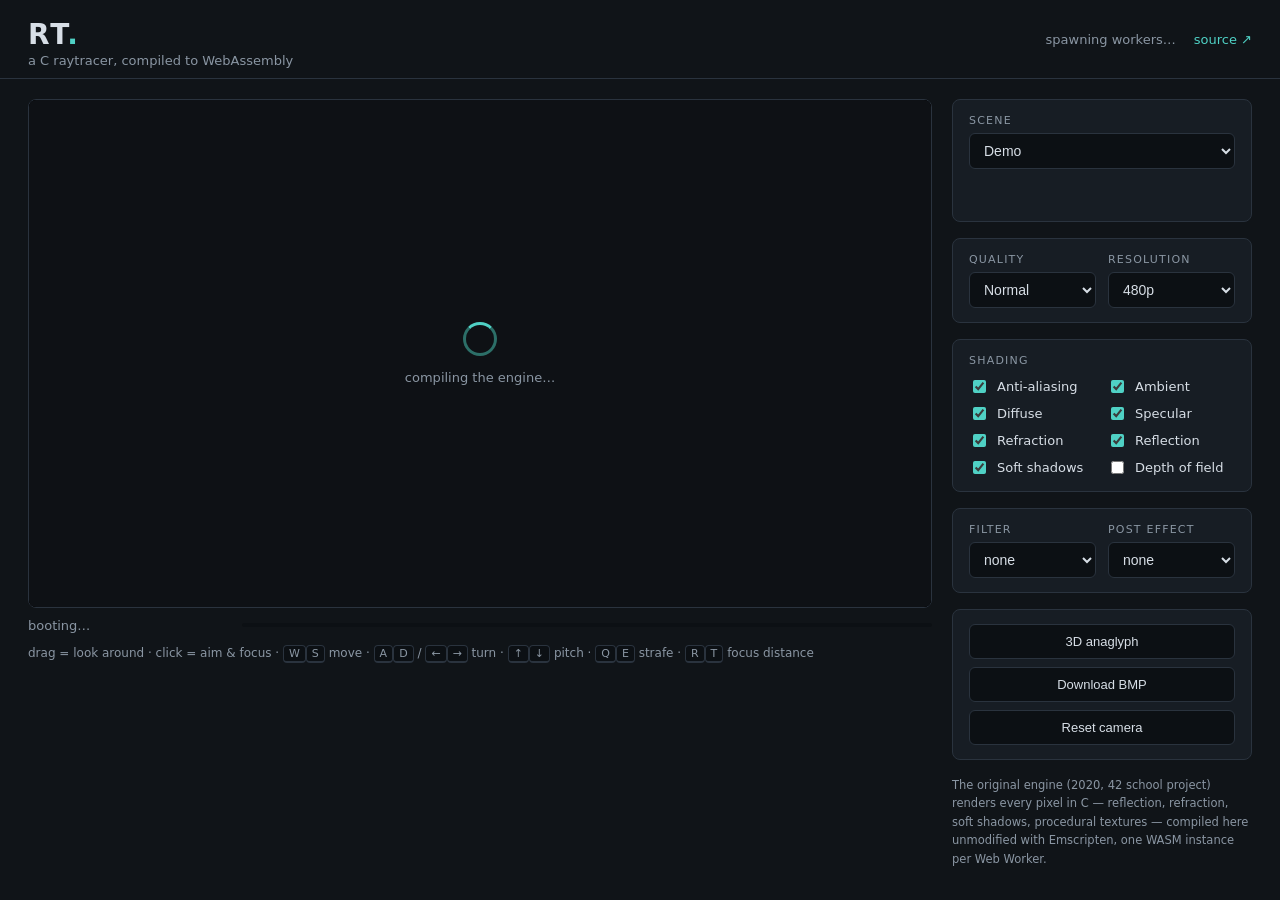
==== web/index.html @ edc54782 "added web demo with webasm" ====
<!DOCTYPE html>
<html lang="en">
<head>
  <meta charset="utf-8">
  <meta name="viewport" content="width=device-width, initial-scale=1">
  <title>RT — a C raytracer running in your browser</title>
  <meta name="description" content="A raytracing engine written in C in 2020, compiled to WebAssembly and rendered by a pool of Web Workers — live in the browser.">
  <link rel="stylesheet" href="style.css">
  <link rel="icon" href="data:image/svg+xml,%3Csvg xmlns='http://www.w3.org/2000/svg' viewBox='0 0 32 32'%3E%3Crect width='32' height='32' rx='6' fill='%23101418'/%3E%3Ccircle cx='13' cy='13' r='9' fill='none' stroke='%234fd1c5' stroke-width='3'/%3E%3Cpath d='M20 20 L27 27' stroke='%234fd1c5' stroke-width='3' stroke-linecap='round'/%3E%3C/svg%3E">
  <script src="scenes.js" defer></script>
  <script src="main.js" defer></script>
</head>
<body>
  <header>
    <div class="title">
      <h1>RT<span class="accent">.</span></h1>
      <p>a C raytracer, compiled to WebAssembly</p>
    </div>
    <div class="meta">
      <span id="worker-count">spawning workers…</span>
      <a href="https://github.com/KernelOverseer/RT" target="_blank" rel="noopener">source ↗</a>
    </div>
  </header>

  <main>
    <section class="stage">
      <div class="canvas-wrap">
        <canvas id="view" width="854" height="480"></canvas>
        <div id="loading-overlay" class="overlay">
          <div class="spinner"></div>
          <p>compiling the engine…</p>
        </div>
      </div>
      <div class="statusbar">
        <span id="status">booting…</span>
        <div class="progress"><div id="progress-fill"></div></div>
      </div>
      <p class="hint">
        drag = look around · click = aim &amp; focus ·
        <kbd>W</kbd><kbd>S</kbd> move · <kbd>A</kbd><kbd>D</kbd> / <kbd>←</kbd><kbd>→</kbd> turn ·
        <kbd>↑</kbd><kbd>↓</kbd> pitch · <kbd>Q</kbd><kbd>E</kbd> strafe ·
        <kbd>R</kbd><kbd>T</kbd> focus distance
      </p>
    </section>

    <aside class="panel">
      <div class="group">
        <label for="scene-select">Scene</label>
        <select id="scene-select"></select>
        <p id="scene-description" class="description"></p>
      </div>

      <div class="group row2">
        <div>
          <label for="quality-select">Quality</label>
          <select id="quality-select">
            <option value="draft">Draft</option>
            <option value="normal" selected>Normal</option>
            <option value="high">High</option>
          </select>
        </div>
        <div>
          <label for="resolution-select">Resolution</label>
          <select id="resolution-select">
            <option value="360">360p</option>
            <option value="480" selected>480p</option>
            <option value="540">540p</option>
            <option value="720">720p</option>
          </select>
        </div>
      </div>

      <div class="group">
        <label>Shading</label>
        <div id="toggles" class="toggles"></div>
      </div>

      <div class="group row2">
        <div>
          <label for="filter-select">Filter</label>
          <select id="filter-select">
            <option value="0" selected>none</option>
            <option value="1">grayscale</option>
            <option value="2">sepia</option>
            <option value="3">negative</option>
          </select>
        </div>
        <div>
          <label for="effect-select">Post effect</label>
          <select id="effect-select">
            <option value="0" selected>none</option>
            <option value="1">motion blur</option>
            <option value="2">blur</option>
            <option value="3">sharpen</option>
          </select>
        </div>
      </div>

      <div class="group actions">
        <button id="stereo-button">3D anaglyph</button>
        <button id="save-button">Download BMP</button>
        <button id="reset-button">Reset camera</button>
      </div>

      <footer>
        <p>The original engine (2020, 42 school project) renders every pixel
        in C — reflection, refraction, soft shadows, procedural textures —
        compiled here unmodified with Emscripten, one WASM instance per
        Web Worker.</p>
      </footer>
    </aside>
  </main>
</body>
</html>
---- web/style.css ----
:root {
  --bg: #101418;
  --bg-panel: #171d24;
  --bg-input: #0c1014;
  --border: #2a333e;
  --text: #d7dee6;
  --text-dim: #8a96a3;
  --accent: #4fd1c5;
  --accent-dim: #2c6f68;
}

* { box-sizing: border-box; }

html, body {
  margin: 0;
  padding: 0;
  background: var(--bg);
  color: var(--text);
  font-family: "Inter", "Segoe UI", system-ui, sans-serif;
  min-height: 100vh;
}

header {
  display: flex;
  justify-content: space-between;
  align-items: baseline;
  padding: 18px 28px 10px;
  border-bottom: 1px solid var(--border);
}

header h1 {
  margin: 0;
  font-size: 28px;
  letter-spacing: 2px;
  font-weight: 800;
}

header .accent { color: var(--accent); }

header .title p {
  margin: 2px 0 0;
  color: var(--text-dim);
  font-size: 13px;
}

header .meta {
  display: flex;
  gap: 18px;
  align-items: baseline;
  font-size: 13px;
  color: var(--text-dim);
}

header .meta a {
  color: var(--accent);
  text-decoration: none;
}

main {
  display: flex;
  gap: 20px;
  padding: 20px 28px 32px;
  align-items: flex-start;
  flex-wrap: wrap;
}

.stage {
  flex: 1 1 620px;
  min-width: 320px;
}

.canvas-wrap {
  position: relative;
  border: 1px solid var(--border);
  border-radius: 8px;
  overflow: hidden;
  background: #000;
}

canvas#view {
  display: block;
  width: 100%;
  height: auto;
  cursor: crosshair;
  touch-action: none;
}

.overlay {
  position: absolute;
  inset: 0;
  display: flex;
  flex-direction: column;
  gap: 14px;
  align-items: center;
  justify-content: center;
  background: rgba(16, 20, 24, 0.88);
  transition: opacity 0.3s;
}

.overlay.hidden { opacity: 0; pointer-events: none; }

.overlay p { color: var(--text-dim); font-size: 13px; margin: 0; }

.spinner {
  width: 34px;
  height: 34px;
  border: 3px solid var(--accent-dim);
  border-top-color: var(--accent);
  border-radius: 50%;
  animation: spin 0.9s linear infinite;
}

@keyframes spin { to { transform: rotate(360deg); } }

.statusbar {
  display: flex;
  align-items: center;
  gap: 14px;
  margin-top: 10px;
  font-size: 13px;
  color: var(--text-dim);
}

#status { min-width: 200px; }
#status.error { color: #fc8181; }

.progress {
  flex: 1;
  height: 4px;
  background: var(--bg-input);
  border-radius: 2px;
  overflow: hidden;
}

#progress-fill {
  height: 100%;
  width: 0;
  background: var(--accent);
  transition: width 0.15s ease;
}

.hint {
  margin: 10px 0 0;
  font-size: 12px;
  color: var(--text-dim);
  line-height: 1.8;
}

kbd {
  background: var(--bg-input);
  border: 1px solid var(--border);
  border-bottom-width: 2px;
  border-radius: 4px;
  padding: 1px 5px;
  font-size: 11px;
  font-family: inherit;
}

.panel {
  flex: 0 1 300px;
  min-width: 260px;
  display: flex;
  flex-direction: column;
  gap: 16px;
}

.group {
  background: var(--bg-panel);
  border: 1px solid var(--border);
  border-radius: 8px;
  padding: 14px 16px;
}

.group label {
  display: block;
  font-size: 11px;
  text-transform: uppercase;
  letter-spacing: 1.2px;
  color: var(--text-dim);
  margin-bottom: 6px;
}

.group select {
  width: 100%;
  background: var(--bg-input);
  color: var(--text);
  border: 1px solid var(--border);
  border-radius: 6px;
  padding: 8px 10px;
  font-size: 14px;
  outline: none;
}

.group select:focus { border-color: var(--accent); }

.row2 {
  display: grid;
  grid-template-columns: 1fr 1fr;
  gap: 12px;
}

.description {
  margin: 8px 0 0;
  font-size: 12px;
  color: var(--text-dim);
  line-height: 1.5;
  min-height: 2.5em;
}

.toggles {
  display: grid;
  grid-template-columns: 1fr 1fr;
  gap: 4px 10px;
}

.toggles label {
  display: flex;
  align-items: center;
  gap: 8px;
  font-size: 13px;
  color: var(--text);
  text-transform: none;
  letter-spacing: 0;
  margin: 4px 0 0;
  cursor: pointer;
}

.toggles input { accent-color: var(--accent); }

.actions { display: flex; flex-direction: column; gap: 8px; }

.actions button {
  background: var(--bg-input);
  color: var(--text);
  border: 1px solid var(--border);
  border-radius: 6px;
  padding: 9px 12px;
  font-size: 13px;
  cursor: pointer;
  transition: border-color 0.15s, color 0.15s;
}

.actions button:hover { border-color: var(--accent); color: var(--accent); }

.panel footer p {
  margin: 0;
  font-size: 11.5px;
  color: var(--text-dim);
  line-height: 1.6;
}

@media (max-width: 900px) {
  main { padding: 14px; }
  .panel { flex: 1 1 100%; }
  header { padding: 14px 16px 8px; }
}
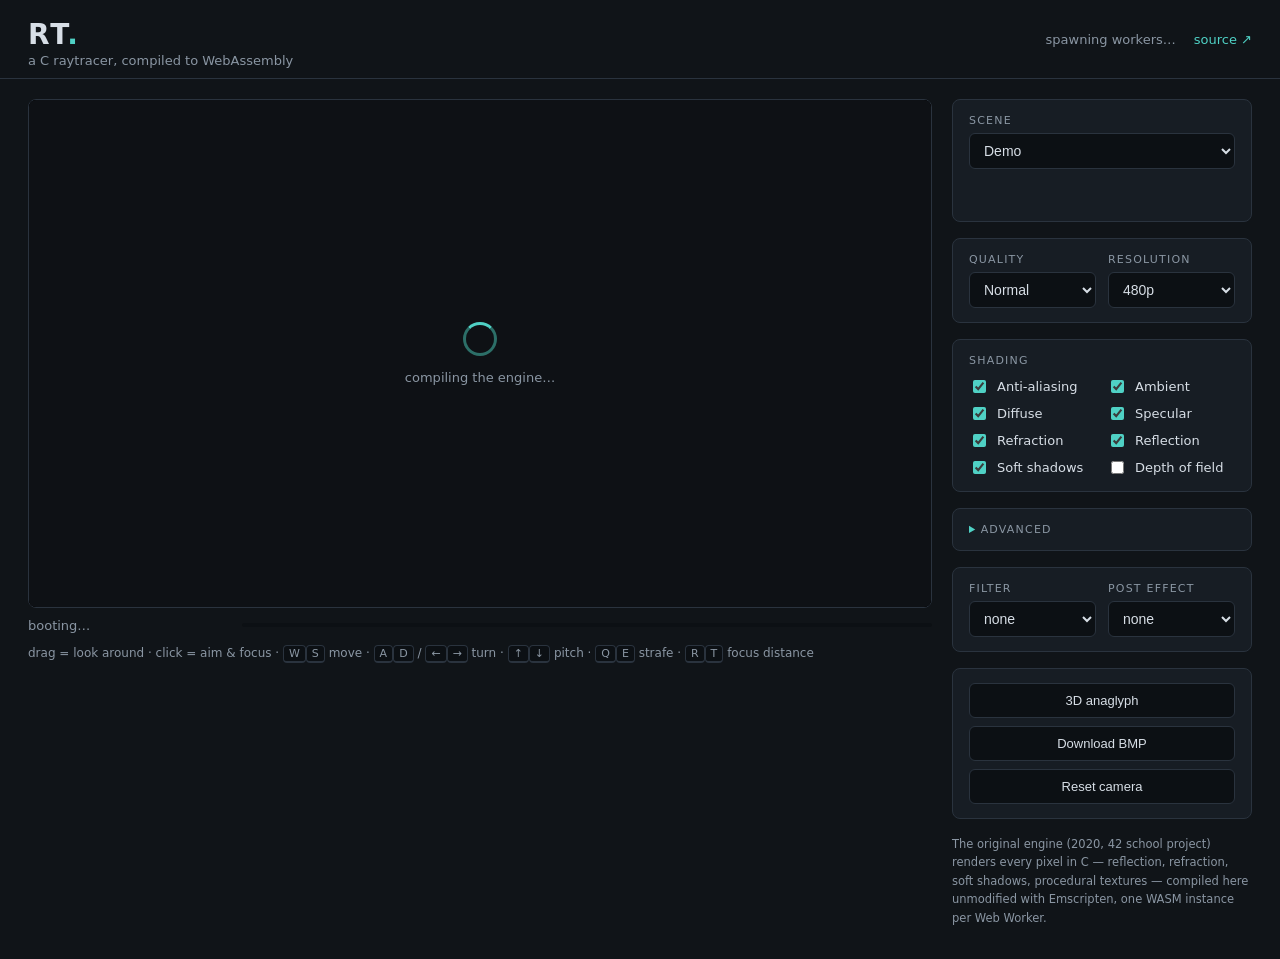
==== commit 87c00d6a: "web: fix canvas R/B channel swap, add advanced settings panel, cache-busting - compositor wrote engi" ====
--- a/web/index.html
+++ b/web/index.html
@@ -54,9 +54,11 @@
         <div>
           <label for="quality-select">Quality</label>
           <select id="quality-select">
+            <option value="scene">Scene</option>
             <option value="draft">Draft</option>
             <option value="normal" selected>Normal</option>
             <option value="high">High</option>
+            <option value="custom" disabled>Custom</option>
           </select>
         </div>
         <div>
@@ -74,6 +76,42 @@
         <label>Shading</label>
         <div id="toggles" class="toggles"></div>
       </div>
+
+      <details class="group advanced" id="advanced-panel">
+        <summary>Advanced</summary>
+        <div class="slider-row">
+          <label for="adv-reflection">Reflection depth</label>
+          <input type="range" id="adv-reflection" min="0" max="8" step="1" value="3">
+          <span class="value" id="adv-reflection-val">3</span>
+        </div>
+        <div class="slider-row">
+          <label for="adv-refraction">Refraction depth</label>
+          <input type="range" id="adv-refraction" min="0" max="10" step="1" value="3">
+          <span class="value" id="adv-refraction-val">3</span>
+        </div>
+        <div class="slider-row">
+          <label for="adv-shadows">Soft shadow samples</label>
+          <input type="range" id="adv-shadows" min="1" max="40" step="1" value="6">
+          <span class="value" id="adv-shadows-val">6</span>
+        </div>
+        <div class="slider-row">
+          <label for="adv-dofsamples">DOF samples</label>
+          <input type="range" id="adv-dofsamples" min="0" max="12" step="1" value="5">
+          <span class="value" id="adv-dofsamples-val">5</span>
+        </div>
+        <div class="slider-row">
+          <label for="adv-aperture">DOF aperture</label>
+          <input type="range" id="adv-aperture" min="0" max="1.5" step="0.05" value="0.5">
+          <span class="value" id="adv-aperture-val">0.50</span>
+        </div>
+        <div class="slider-row">
+          <label for="adv-focus">Focus distance</label>
+          <input type="range" id="adv-focus" min="1" max="300" step="1" value="30">
+          <span class="value" id="adv-focus-val">30</span>
+        </div>
+        <p class="description">Presets overwrite these; touching a slider switches
+        quality to “custom”. Focus also follows clicks and the R/T keys.</p>
+      </details>
 
       <div class="group row2">
         <div>
--- a/web/style.css
+++ b/web/style.css
@@ -227,6 +227,78 @@
 
 .toggles input { accent-color: var(--accent); }
 
+/* advanced panel */
+
+.advanced summary {
+  font-size: 11px;
+  text-transform: uppercase;
+  letter-spacing: 1.2px;
+  color: var(--text-dim);
+  cursor: pointer;
+  user-select: none;
+}
+
+.advanced summary::marker { color: var(--accent); }
+
+.advanced[open] summary { margin-bottom: 10px; }
+
+.slider-row {
+  display: grid;
+  grid-template-columns: 1fr 84px 34px;
+  align-items: center;
+  gap: 8px;
+  margin: 7px 0;
+}
+
+.slider-row label {
+  font-size: 12.5px;
+  color: var(--text);
+  text-transform: none;
+  letter-spacing: 0;
+  margin: 0;
+  white-space: nowrap;
+  overflow: hidden;
+  text-overflow: ellipsis;
+}
+
+.slider-row input[type="range"] {
+  width: 100%;
+  height: 4px;
+  appearance: none;
+  -webkit-appearance: none;
+  background: var(--bg-input);
+  border-radius: 2px;
+  outline: none;
+  padding: 0;
+}
+
+.slider-row input[type="range"]::-webkit-slider-thumb {
+  appearance: none;
+  -webkit-appearance: none;
+  width: 13px;
+  height: 13px;
+  border-radius: 50%;
+  background: var(--accent);
+  cursor: pointer;
+  border: none;
+}
+
+.slider-row input[type="range"]::-moz-range-thumb {
+  width: 13px;
+  height: 13px;
+  border-radius: 50%;
+  background: var(--accent);
+  cursor: pointer;
+  border: none;
+}
+
+.slider-row .value {
+  font-size: 12px;
+  color: var(--accent);
+  font-variant-numeric: tabular-nums;
+  text-align: right;
+}
+
 .actions { display: flex; flex-direction: column; gap: 8px; }
 
 .actions button {
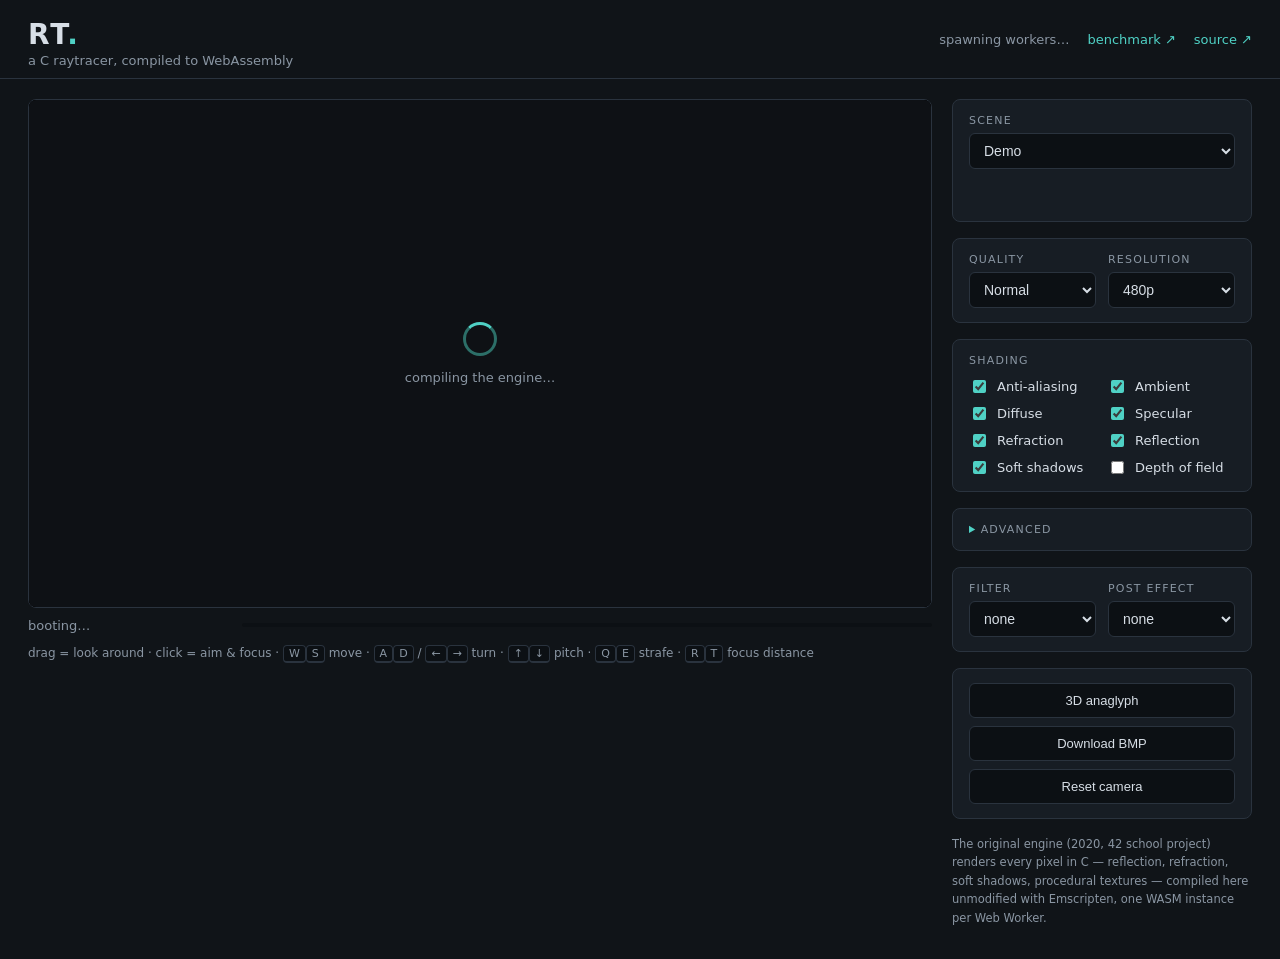
==== commit e6cf7412: "web: RTBench — browser benchmark page, RTBench fixes, tile renderer - new bench.html + bench.js: the" ====
--- a/web/index.html
+++ b/web/index.html
@@ -18,6 +18,7 @@
     </div>
     <div class="meta">
       <span id="worker-count">spawning workers…</span>
+      <a href="bench.html">benchmark ↗</a>
       <a href="https://github.com/KernelOverseer/RT" target="_blank" rel="noopener">source ↗</a>
     </div>
   </header>
--- a/web/style.css
+++ b/web/style.css
@@ -321,6 +321,87 @@
   line-height: 1.6;
 }
 
+/* benchmark page */
+
+.scoreboard {
+  display: flex;
+  flex-direction: column;
+  align-items: center;
+  gap: 4px;
+  margin-top: 14px;
+  padding: 16px;
+  background: var(--bg-panel);
+  border: 1px solid var(--border);
+  border-radius: 8px;
+}
+
+.score-big {
+  display: flex;
+  align-items: baseline;
+  gap: 8px;
+}
+
+#score-value {
+  font-size: 44px;
+  font-weight: 800;
+  color: var(--accent);
+  font-variant-numeric: tabular-nums;
+  line-height: 1;
+}
+
+.score-unit {
+  color: var(--text-dim);
+  font-size: 14px;
+}
+
+.score-details {
+  font-size: 12.5px;
+  color: var(--text-dim);
+  text-align: center;
+}
+
+.checkline {
+  display: flex;
+  align-items: center;
+  gap: 8px;
+  font-size: 13px;
+  cursor: pointer;
+}
+
+.checkline input { accent-color: var(--accent); }
+
+.actions button.primary {
+  background: var(--accent);
+  border-color: var(--accent);
+  color: var(--bg);
+  font-weight: 600;
+}
+
+.actions button.primary:hover { color: var(--bg); opacity: 0.9; }
+
+.actions button.subtle {
+  font-size: 12px;
+  padding: 6px 10px;
+  color: var(--text-dim);
+}
+
+.history-table {
+  width: 100%;
+  border-collapse: collapse;
+  font-size: 11.5px;
+  color: var(--text-dim);
+}
+
+.history-table th, .history-table td {
+  text-align: left;
+  padding: 3px 6px 3px 0;
+  border-bottom: 1px solid var(--border);
+  white-space: nowrap;
+}
+
+.history-table th { color: var(--text-dim); font-weight: 600; }
+.history-table td:last-child { color: var(--accent); font-weight: 600; }
+
 @media (max-width: 900px) {
   main { padding: 14px; }
   .panel { flex: 1 1 100%; }
